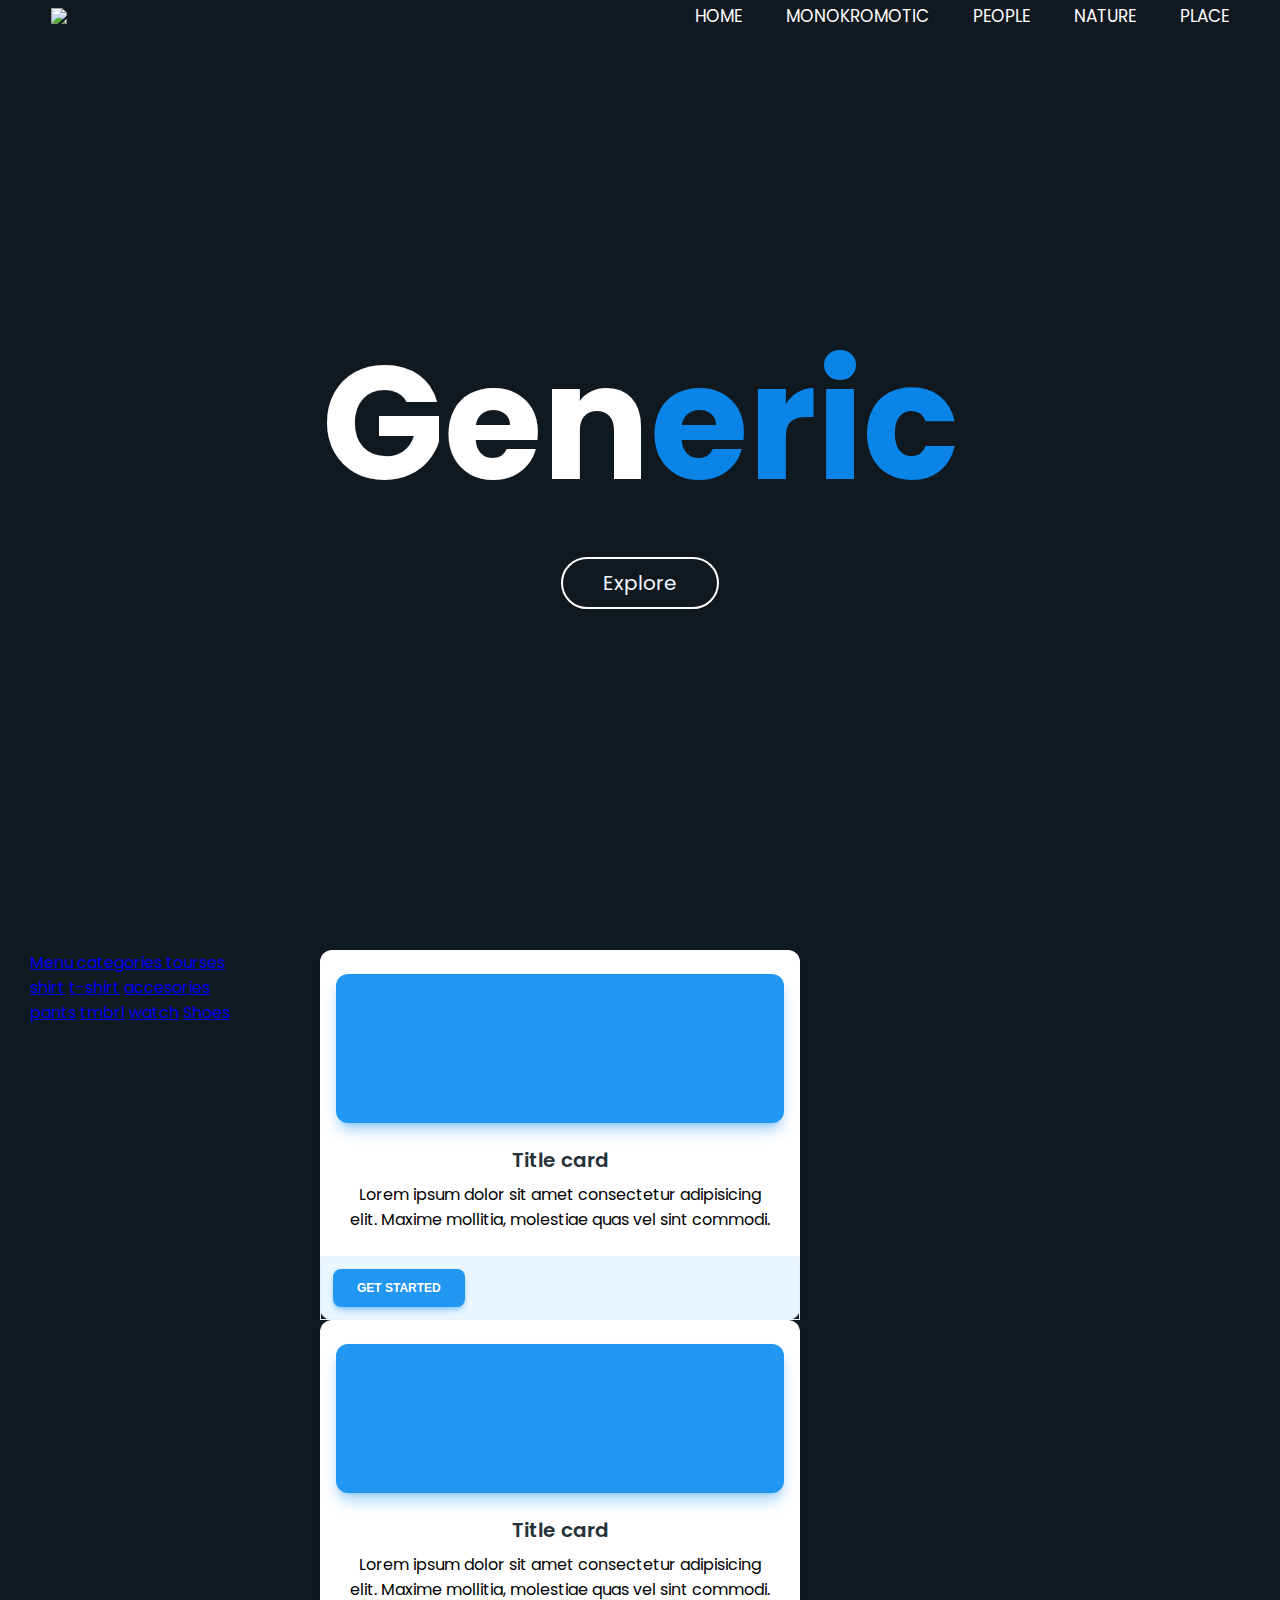
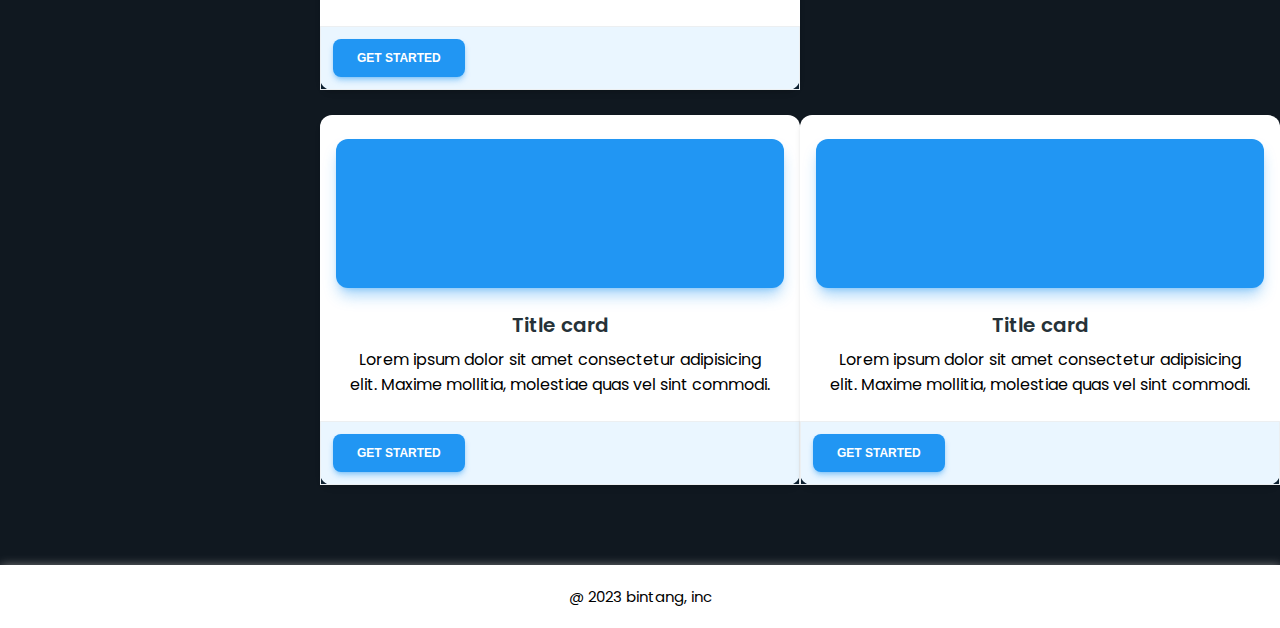
==== tugas-2{penerapan layout}/index.html @ 1a6fe25d "update responsive" ====
<!doctype html>
<html lang="en">

<head>
    <meta charset="utf-8">
    <meta name="viewport" content="width=device-width, initial-scale=1">
    <title>web bintang </title>
    <link rel="stylesheet" href="styl.css">
    <link href="https://cdn.jsdelivr.net/npm/bootstrap@5.3.2/dist/css/bootstrap.min.css" rel="stylesheet"
        integrity="sha384-T3c6CoIi6uLrA9TneNEoa7RxnatzjcDSCmG1MXxSR1GAsXEV/Dwwykc2MPK8M2HN" crossorigin="anonymous">
    <link rel="stylesheet" href="responsive.css">
</head>

<body>
    <!-- jumbutron -->
    <div class="hero">
        <video autoplay loop muted plays-inline class="back-video">
            <source
                src="/tugas-2{penerapan layout}/pict/OFFICE HOURS JAKARTA CINEMATIC VIDEO _ Canon EOS R6 Mark II 4K.mp4"
                type="video/mp4">
        </video>
        <nav>
            <img src="/tugas-2{penerapan layout}/pict/logo (2).png" class="logo">
            <div id="menu-icon" class="humburger">
                <a href="">
                    <span></span>
                    <span></span>
                    <span></span>
                </a>
            </div>
            <ul id="menu-list" class="hidden">
                <li><a href=""> Home</a></li>
                <li><a href="">Monokromotic</a></li>
                <li><a href="">People</a></li>
                <li><a href="">Nature</a></li>
                <li><a href="">place</a></li>
            </ul>
        </nav>
        <div class="content">
            <h1>Gen<span style="color: #0a84e7;">eric</span></h1>
            <br>
            <a href="">Explore</a>
        </div>
    </div><br><br>
    <!-- main content -->
    <div class="overlap">
        <div class="list-group" style="width: 40rem; margin-left: 30px;">
            <a href="#" class="list-group-item list-group-item-action active" aria-current="true">
                Menu categories
            </a>
            <a href="#" class="list-group-item list-group-item-action">tourses</a>
            <a href="#" class="list-group-item list-group-item-action">shirt</a>
            <a href="#" class="list-group-item list-group-item-action">t-shirt</a>
            <a href="#" class="list-group-item list-group-item-action">accesories</a>
            <a href="#" class="list-group-item list-group-item-action">pants</a>
            <a href="#" class="list-group-item list-group-item-action">tmbrl</a>
            <a href="#" class="list-group-item list-group-item-action">watch</a>
            <a href="#" class="list-group-item list-group-item-action">Shoes</a>
            
        </div>
        <div class="container text-center">
            <div class="row row-cards">
                <div class="col">
                    <div class="card" >
                        <div class="header"></div>
                        <div class="info">
                            <p class="title">Title card</p>
                            <p>Lorem ipsum dolor sit amet consectetur adipisicing elit. Maxime mollitia,
                                molestiae quas vel sint commodi. </p>
                        </div>
                        <div class="footer">
                            <button type="button" class="action">Get started </button>
                        </div>
                    </div>
                </div>
                <div class="col">
                    <div class="card"   >
                        <div class="header"></div>
                        <div class="info">
                            <p class="title">Title card</p>
                            <p>Lorem ipsum dolor sit amet consectetur adipisicing elit. Maxime mollitia,
                                molestiae quas vel sint commodi. </p>
                        </div>
                        <div class="footer">
                            <button type="button" class="action">Get started </button>
                        </div>
                    </div>
                </div>
            </div><br>
            <div class="exten">
                <div class="col">
                    <div class="card" >
                        <div class="header"></div>
                        <div class="info">
                            <p class="title">Title card</p>
                            <p>Lorem ipsum dolor sit amet consectetur adipisicing elit. Maxime mollitia,
                                molestiae quas vel sint commodi. </p>
                        </div>
                        <div class="footer">
                            <button type="button" class="action">Get started </button>
                        </div>
                    </div>
                </div>
                <div class="col" >
                    <div class="card" style="width: 30rem;">
                        <div class="header"></div>
                        <div class="info">
                            <p class="title">Title card</p>
                            <p>Lorem ipsum dolor sit amet consectetur adipisicing elit. Maxime mollitia,
                                molestiae quas vel sint commodi. </p>
                        </div>
                        <div class="footer">
                            <button type="button" class="action">Get started </button>
                        </div>
                    </div>
                </div>
            </div>
        </div>
    </div>
    

    <!-- footer -->
    <footer>
        <p> @ 2023 bintang, inc</p>
    </footer>
    <!-- script -->
    <script src="https://cdn.jsdelivr.net/npm/bootstrap@5.3.2/dist/js/bootstrap.bundle.min.js"
        integrity="sha384-C6RzsynM9kWDrMNeT87bh95OGNyZPhcTNXj1NW7RuBCsyN/o0jlpcV8Qyq46cDfL"
        crossorigin="anonymous"></script>
</body>

</html>
---- tugas-2{penerapan layout}/styl.css ----
@import url('https://fonts.googleapis.com/css2?family=Poppins:ital,wght@0,100;0,500;1,200&family=Quicksand:wght@300;400;500;600;700&display=swap');
*{
    padding: o;
    margin: 0;
    box-sizing: border-box;
}
body{
    font-family: 'Poppins', sans-serif;
    background-color: #101820   ;
}
.hero{
    width: 100%;
    height: 100vh;
    position: relative;
    padding: 0 5%;
    display: flex;
    align-items: center;
    justify-content: center;
}
.humburger span{
    
    display: none;
}
nav{
    width: 100%;
    position: absolute;
    top: 0;
    left: 0;
    padding: 3px 4%;
    display: flex;
    align-items: center;
    justify-content: space-between;
}
nav .log{
    width: 80px;
}
nav ul li{
    list-style: none;
    display: inline-block;
    margin-left: 40px;
    text-transform: uppercase;
}
nav ul li a{
    text-decoration: none;
    font-size: 17px;
    color: rgb(255, 255, 255);
}
nav ul li a:hover{
    color: #85E70A;
    transition: 0.4s;
    font-weight: 600;
    border-bottom: 2px #ffff;
    transition: 0.4s;
}
.content{
    text-align: center;
}
.content h1{
    color: rgb(255, 255, 255);
    font-weight: 700;
    font-family: 'Poppins', sans-serif;
    font-size: 10rem;
}

.content a{
    text-decoration: none;
    background-color: rgba(240, 248, 255, 0);
    padding: 10px 40px;
    border: 2px solid #ffff;
    color: aliceblue;
    font-size: 20px;
    /* font-family: 'Poppins', sans-serif; */
    border-radius: 50px;
    margin-bottom: -40px;
}
.content a:hover{
    color:  #0a84e7;
    transition: 0.5s;
    font-size: 26px;
    border: 2px solid #ffffff00;

}
.back-video{
    position: absolute;
    right: 0;
    bottom: 0;
    z-index: -1 ;
    /* margin-right: 20rem; */
    width: 119rem;
}
.overlap{
    display: flex;
}
.overlap .container{
    margin-left: 4rem;
}
.card {
    display: flex;
    flex-direction: column;
    justify-content: space-between;
    border-radius: 0.75rem;
    background-color: white;
    width: 30rem;
    height: 370px;
    box-shadow: 0 4px 6px -1px rgba(0,0,0,.1),
    0 2px 4px -2px rgba(0,0,0,.1);
  }
  
  .header {
    position: relative;
    background-clip: border-box;
    margin-top: 1.5rem;
    margin-left: 1rem;
    margin-right: 1rem;
    border-radius: 0.75rem;
    background-color: rgb(33 150 243);
    box-shadow: 0 10px 15px -3px rgba(33,150,243,.4),0 4px 6px -4px rgba(33,150,243,.4);
    height: 14rem;
  }
  
  .info {
    border: none;
    padding: 1.5rem;
    text-align: center;
  }
  
  .title {
    color: rgb(38 50 56);
    letter-spacing: 0;
    line-height: 1.375;
    font-weight: 600;
    font-size: 1.25rem;
    margin-bottom: 0.5rem;
  }
  
  .footer {
    padding: 0.75rem;
    border: 1px solid rgb(236 239 241);
    display: flex;
    align-items: center;
    justify-content: space-between;
    background-color: rgba(0, 140, 255, 0.082);
  }
  
  .tag {
    font-weight: 300;
    font-size: .75rem;
    display: block;
  }
  
  .action {
    -webkit-user-select: none;
    -moz-user-select: none;
    user-select: none;
    border: none;
    outline: none;
    box-shadow: 0 4px 6px -1px rgba(33,150,243,.4),0 2px 4px -2px rgba(33,150,243,.4);
    color: rgb(255 255 255);
    text-transform: uppercase;
    font-weight: 700;
    font-size: .75rem;
    padding: 0.75rem 1.5rem;
    background-color: rgb(33 150 243);
    border-radius: 0.5rem;
  }
  
  .exten{
    display: flex;
  }
  footer{
    text-align: center;
    margin-top: 5rem;
    background-color: rgb(255, 255, 255);
    box-shadow: 1px 1px 10px #888888;
  }
  footer p{
    font-size: 15px;
    padding: 20px;  

  }
---- tugas-2{penerapan layout}/responsive.css ----
@media screen and (max-width : 768px){
   
    .content h1{
        font-size: 80px;
    }
    .back-video{
        width:100rem;
    }
    
}
@media screen and (max-width : 999px) {
    nav{
        flex-wrap: wrap;
        
    }
    nav ul{
        flex-direction: column;
        width: 100%;
    }
    nav ul.hidden{
        display: none;
    }
    .humburger span{
    border-bottom: 4px solid #F9F9F9;
    width: 2rem;
    padding: 4px;
    display: flex;
    cursor: pointer;
    }
   
    
}
@media screen and (max-width : 1200px){
    .exten{
        display: none   ;
    }
}
@media screen and (max-width : 700px){
    .card{
        width: 20rem;
    }
}
@media screen and (max-width : 548px){
    .list-group{
        display: none;
    }

}
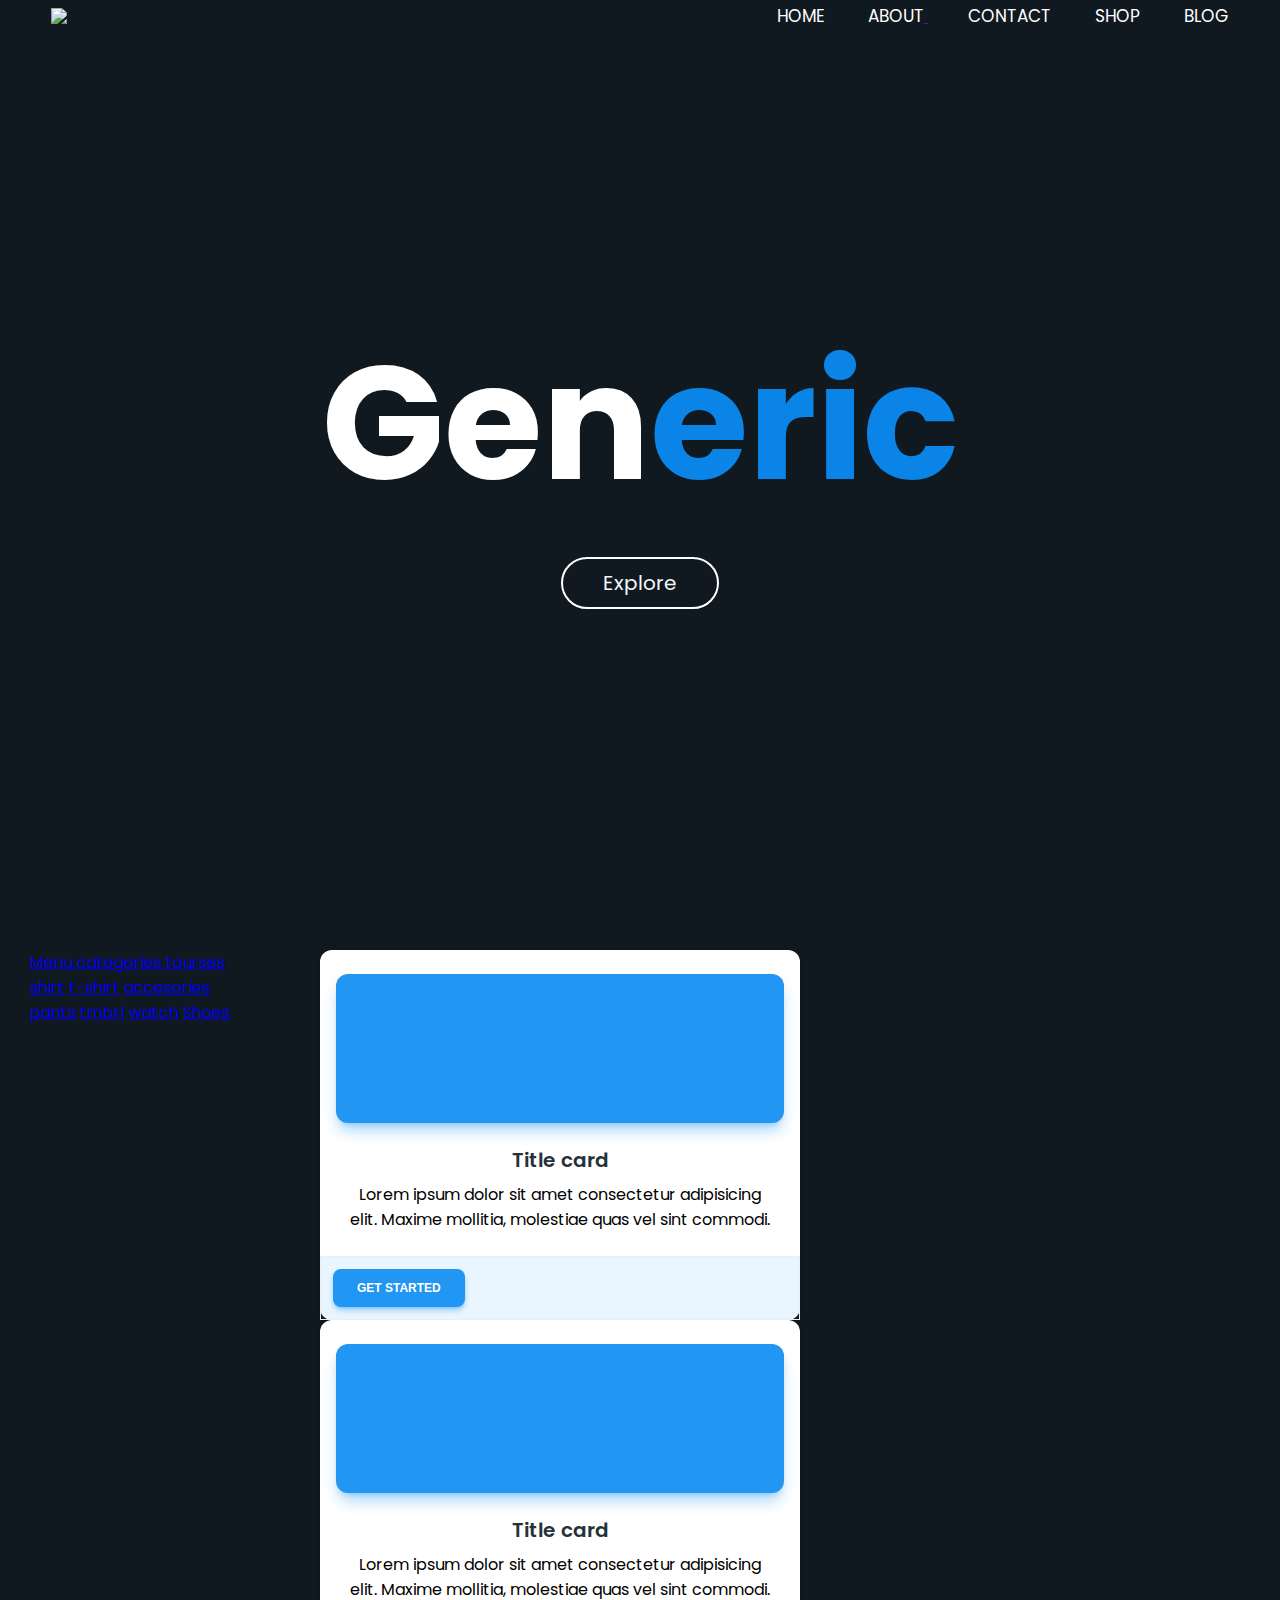
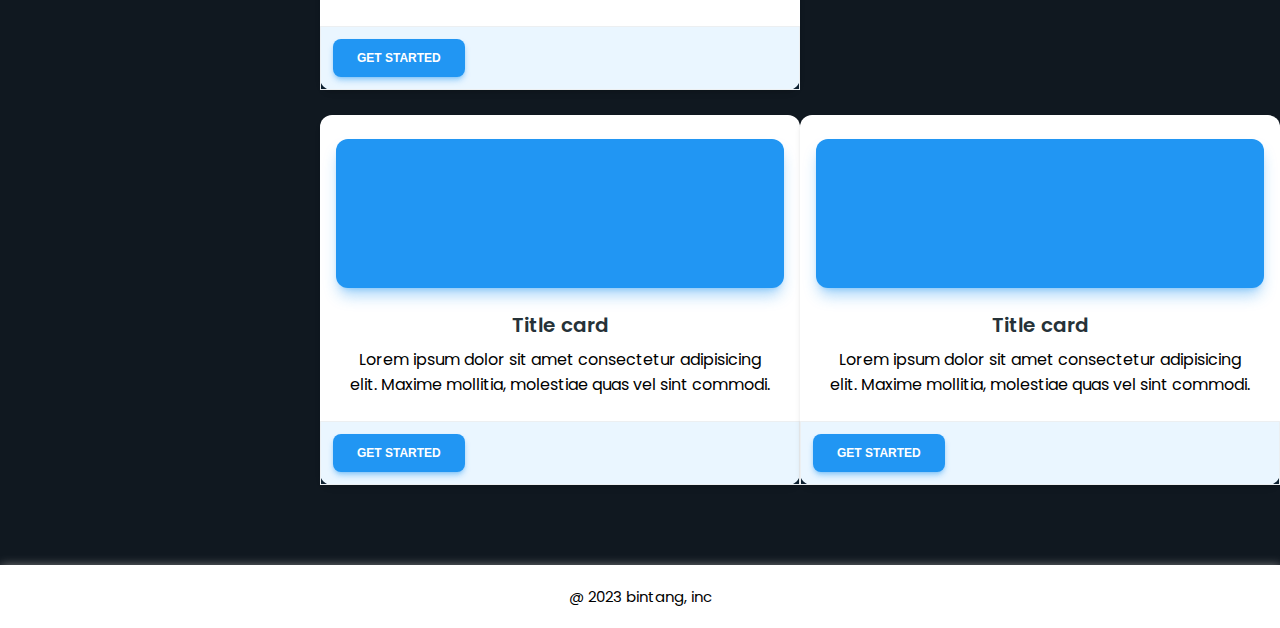
==== commit 0881c81c: "update responsive" ====
--- a/tugas-2{penerapan layout}/index.html
+++ b/tugas-2{penerapan layout}/index.html
@@ -30,10 +30,10 @@
             </div>
             <ul id="menu-list" class="hidden">
                 <li><a href=""> Home</a></li>
-                <li><a href="">Monokromotic</a></li>
-                <li><a href="">People</a></li>
-                <li><a href="">Nature</a></li>
-                <li><a href="">place</a></li>
+                <li><a href="">about</li>
+                <li><a href="">contact</a></li>
+                <li><a href="">shop</a></li>
+                <li><a href="">blog</a></li>
             </ul>
         </nav>
         <div class="content">
--- a/tugas-2{penerapan layout}/styl.css
+++ b/tugas-2{penerapan layout}/styl.css
@@ -46,7 +46,7 @@
     color: rgb(255, 255, 255);
 }
 nav ul li a:hover{
-    color: #85E70A;
+    color: #0a84e7;
     transition: 0.4s;
     font-weight: 600;
     border-bottom: 2px #ffff;
